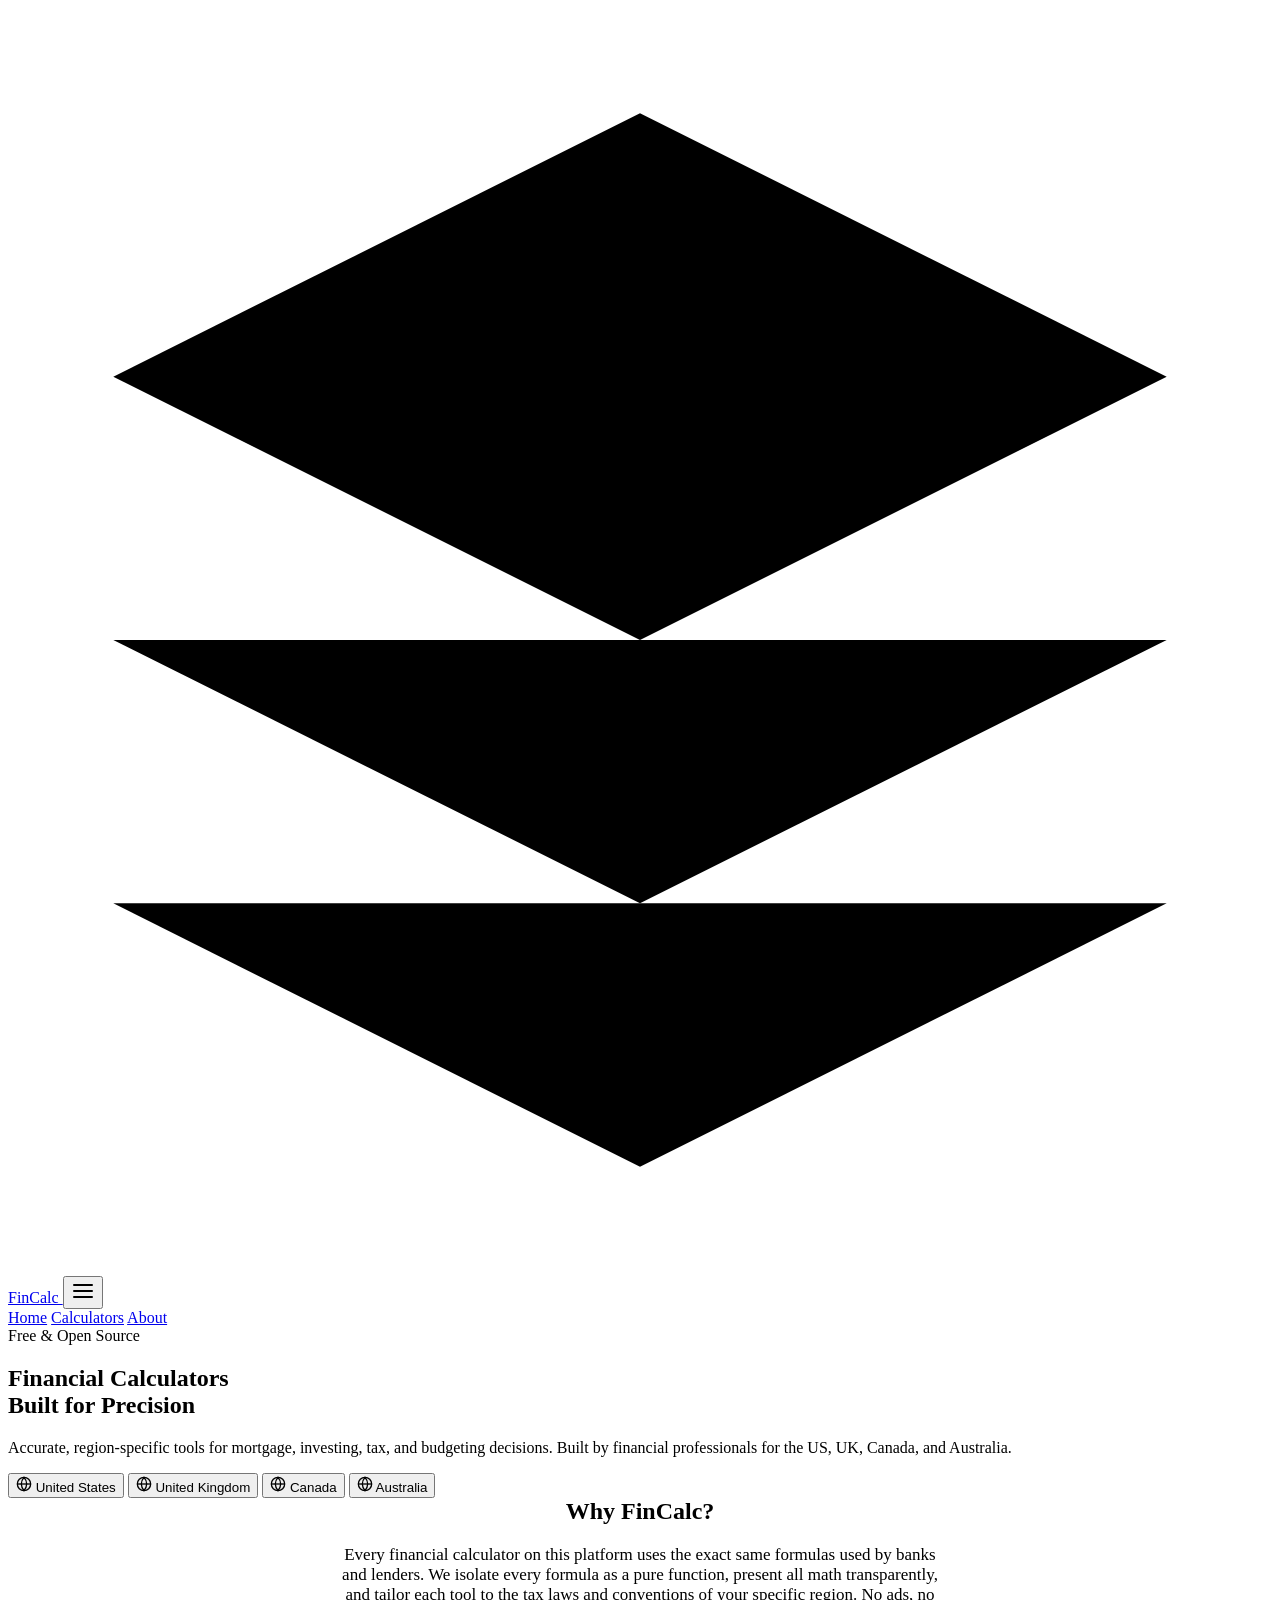
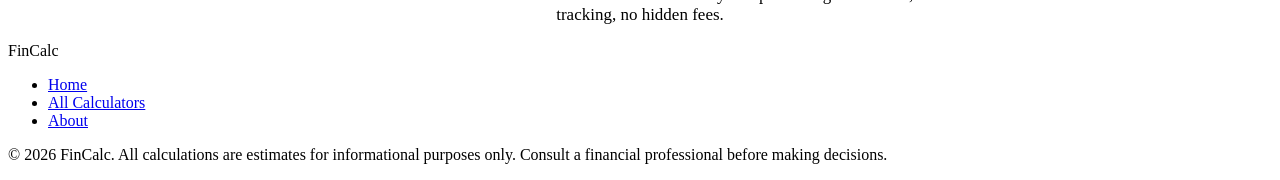
==== public/index.html @ a1a52db7 "Initial commit from v0" ====
<!DOCTYPE html>
<html lang="en">
<head>
  <meta charset="UTF-8" />
  <meta name="viewport" content="width=device-width, initial-scale=1.0" />
  <title>FinCalc | Free Financial Calculators for US, UK, Canada & Australia</title>
  <meta name="description" content="100+ free, accurate financial calculators for mortgage, investing, tax, and budgeting. Region-specific tools for the US, UK, Canada, and Australia." />
  <meta name="robots" content="index, follow" />
  <link rel="canonical" href="https://fincalc.tools/" />

  <link rel="preconnect" href="https://fonts.googleapis.com" />
  <link rel="preconnect" href="https://fonts.gstatic.com" crossorigin />
  <link href="https://fonts.googleapis.com/css2?family=Inter:wght@400;500;600;700;800&family=JetBrains+Mono:wght@400;600;700&display=swap" rel="stylesheet" />

  <link rel="stylesheet" href="/css/main.css" />

  <script type="application/ld+json">
  {
    "@context": "https://schema.org",
    "@type": "WebSite",
    "name": "FinCalc",
    "url": "https://fincalc.tools/",
    "description": "Free financial calculators for mortgage, investing, tax, and budgeting across the US, UK, Canada, and Australia.",
    "potentialAction": {
      "@type": "SearchAction",
      "target": "https://fincalc.tools/search?q={search_term_string}",
      "query-input": "required name=search_term_string"
    }
  }
  </script>
</head>
<body>

  <!-- Header -->
  <header class="site-header">
    <div class="container site-header__inner">
      <a href="/" class="site-logo">
        <span class="site-logo__icon">
          <svg viewBox="0 0 24 24"><path d="M12 2L2 7l10 5 10-5-10-5z"/><path d="M2 17l10 5 10-5"/><path d="M2 12l10 5 10-5"/></svg>
        </span>
        FinCalc
      </a>
      <button class="nav-mobile-toggle" aria-label="Toggle navigation" aria-expanded="false">
        <svg width="24" height="24" viewBox="0 0 24 24" fill="none" stroke="currentColor" stroke-width="2" stroke-linecap="round" stroke-linejoin="round"><line x1="3" y1="6" x2="21" y2="6"/><line x1="3" y1="12" x2="21" y2="12"/><line x1="3" y1="18" x2="21" y2="18"/></svg>
      </button>
      <nav class="site-nav" aria-label="Main navigation">
        <a href="/" class="site-nav__link site-nav__link--active">Home</a>
        <a href="#tools" class="site-nav__link">Calculators</a>
        <a href="#about" class="site-nav__link">About</a>
      </nav>
    </div>
  </header>

  <main>
    <!-- Hero -->
    <section class="hero">
      <div class="container">
        <span class="hero__badge">Free & Open Source</span>
        <h1>Financial Calculators<br />Built for Precision</h1>
        <p>
          Accurate, region-specific tools for mortgage, investing, tax, and budgeting decisions.
          Built by financial professionals for the US, UK, Canada, and Australia.
        </p>
      </div>
    </section>

    <!-- Tools Section -->
    <section id="tools" style="padding-bottom: var(--space-20);">
      <div class="container">
        <!-- Region Tabs -->
        <div class="region-tabs" role="tablist" aria-label="Select a region">
          <button class="region-tab region-tab--active" role="tab" aria-selected="true" data-region="us">
            <svg width="16" height="16" viewBox="0 0 24 24" fill="none" stroke="currentColor" stroke-width="2"><circle cx="12" cy="12" r="10"/><path d="M2 12h20"/><path d="M12 2a15.3 15.3 0 0 1 4 10 15.3 15.3 0 0 1-4 10 15.3 15.3 0 0 1-4-10 15.3 15.3 0 0 1 4-10z"/></svg>
            United States
          </button>
          <button class="region-tab" role="tab" aria-selected="false" data-region="uk">
            <svg width="16" height="16" viewBox="0 0 24 24" fill="none" stroke="currentColor" stroke-width="2"><circle cx="12" cy="12" r="10"/><path d="M2 12h20"/><path d="M12 2a15.3 15.3 0 0 1 4 10 15.3 15.3 0 0 1-4 10 15.3 15.3 0 0 1-4-10 15.3 15.3 0 0 1 4-10z"/></svg>
            United Kingdom
          </button>
          <button class="region-tab" role="tab" aria-selected="false" data-region="ca">
            <svg width="16" height="16" viewBox="0 0 24 24" fill="none" stroke="currentColor" stroke-width="2"><circle cx="12" cy="12" r="10"/><path d="M2 12h20"/><path d="M12 2a15.3 15.3 0 0 1 4 10 15.3 15.3 0 0 1-4 10 15.3 15.3 0 0 1-4-10 15.3 15.3 0 0 1 4-10z"/></svg>
            Canada
          </button>
          <button class="region-tab" role="tab" aria-selected="false" data-region="au">
            <svg width="16" height="16" viewBox="0 0 24 24" fill="none" stroke="currentColor" stroke-width="2"><circle cx="12" cy="12" r="10"/><path d="M2 12h20"/><path d="M12 2a15.3 15.3 0 0 1 4 10 15.3 15.3 0 0 1-4 10 15.3 15.3 0 0 1-4-10 15.3 15.3 0 0 1 4-10z"/></svg>
            Australia
          </button>
        </div>

        <!-- Tool Cards Grid -->
        <div class="tool-grid" id="tool-grid" role="tabpanel" aria-label="Available calculators">
          <!-- Dynamically populated by JS -->
        </div>
      </div>
    </section>

    <!-- About Section -->
    <section id="about" style="padding: var(--space-16) 0;">
      <div class="container container--narrow" style="text-align: center;">
        <h2 style="margin-top: 0;">Why FinCalc?</h2>
        <p style="font-size: 1.0625rem; max-width: 600px; margin-inline: auto;">
          Every financial calculator on this platform uses the exact same formulas used by banks and lenders.
          We isolate every formula as a pure function, present all math transparently, and tailor each tool
          to the tax laws and conventions of your specific region. No ads, no tracking, no hidden fees.
        </p>
      </div>
    </section>
  </main>

  <!-- Footer -->
  <footer class="site-footer">
    <div class="container site-footer__inner">
      <span class="site-footer__brand">FinCalc</span>
      <ul class="site-footer__links">
        <li><a href="/">Home</a></li>
        <li><a href="#tools">All Calculators</a></li>
        <li><a href="#about">About</a></li>
      </ul>
      <p class="site-footer__copy">
        &copy; 2026 FinCalc. All calculations are estimates for informational purposes only. Consult a financial professional before making decisions.
      </p>
    </div>
  </footer>

  <!-- Scripts -->
  <script type="module">
    import { renderToolCards, initMobileNav } from '/js/core/ui-engine.js';

    // Region tab switching
    const tabs = document.querySelectorAll('.region-tab');
    let activeRegion = 'us';

    function switchRegion(region) {
      activeRegion = region;
      tabs.forEach(tab => {
        const isActive = tab.getAttribute('data-region') === region;
        tab.classList.toggle('region-tab--active', isActive);
        tab.setAttribute('aria-selected', isActive);
      });
      renderToolCards(region, '#tool-grid');
    }

    tabs.forEach(tab => {
      tab.addEventListener('click', () => {
        switchRegion(tab.getAttribute('data-region'));
      });
    });

    // Initial render
    switchRegion('us');
    initMobileNav();
  </script>

</body>
</html>
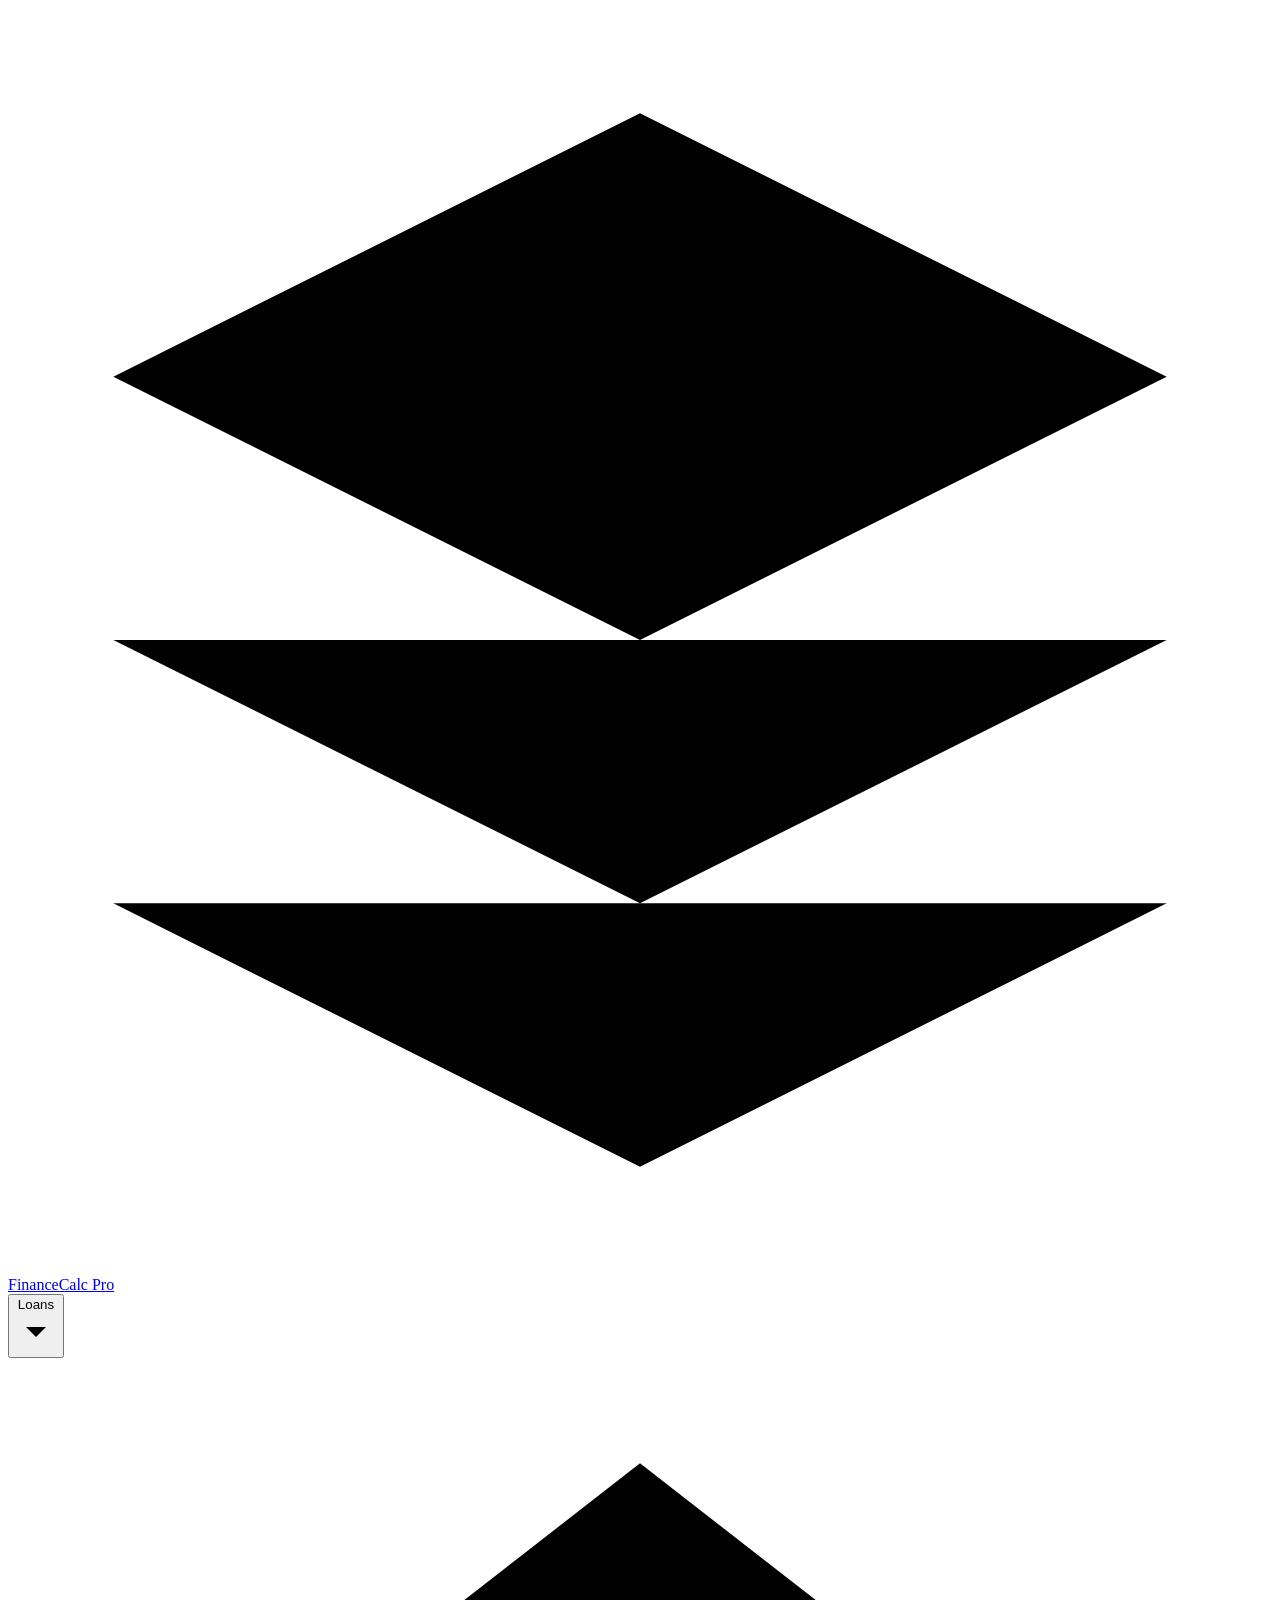
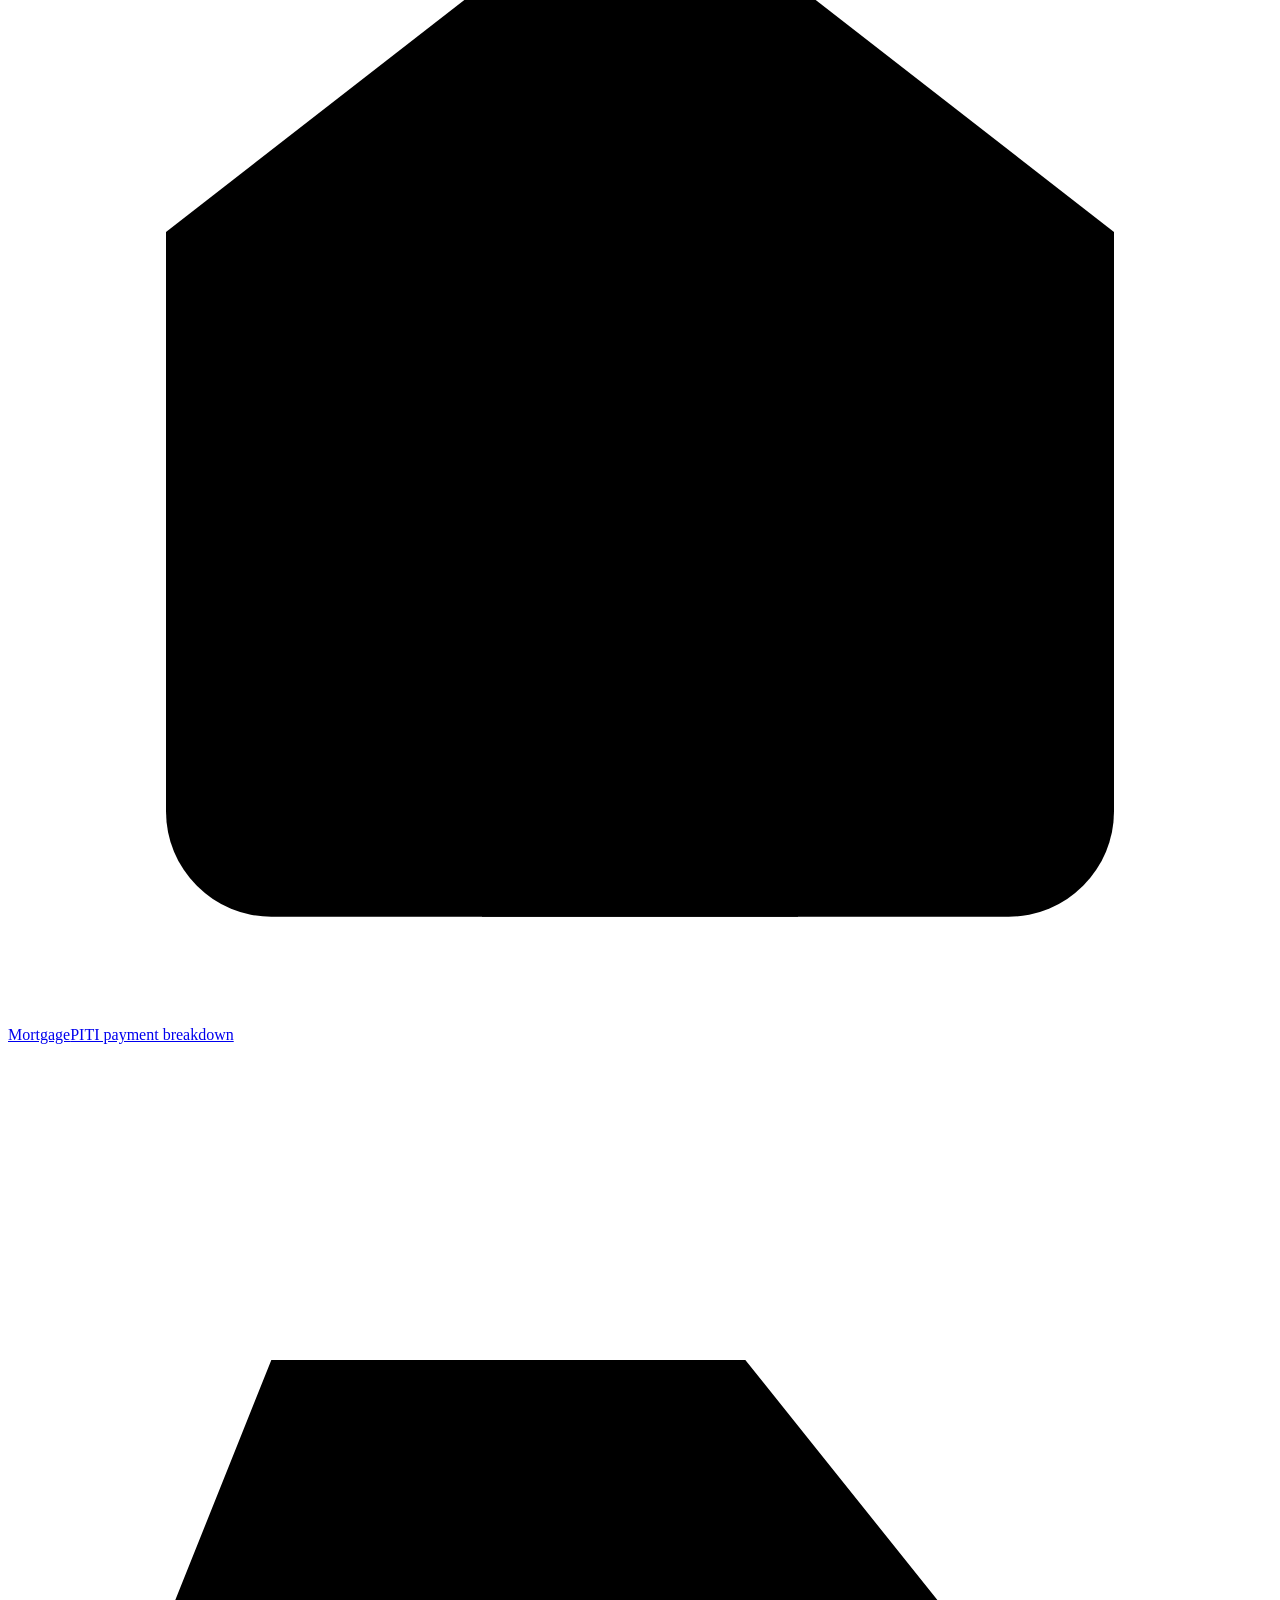
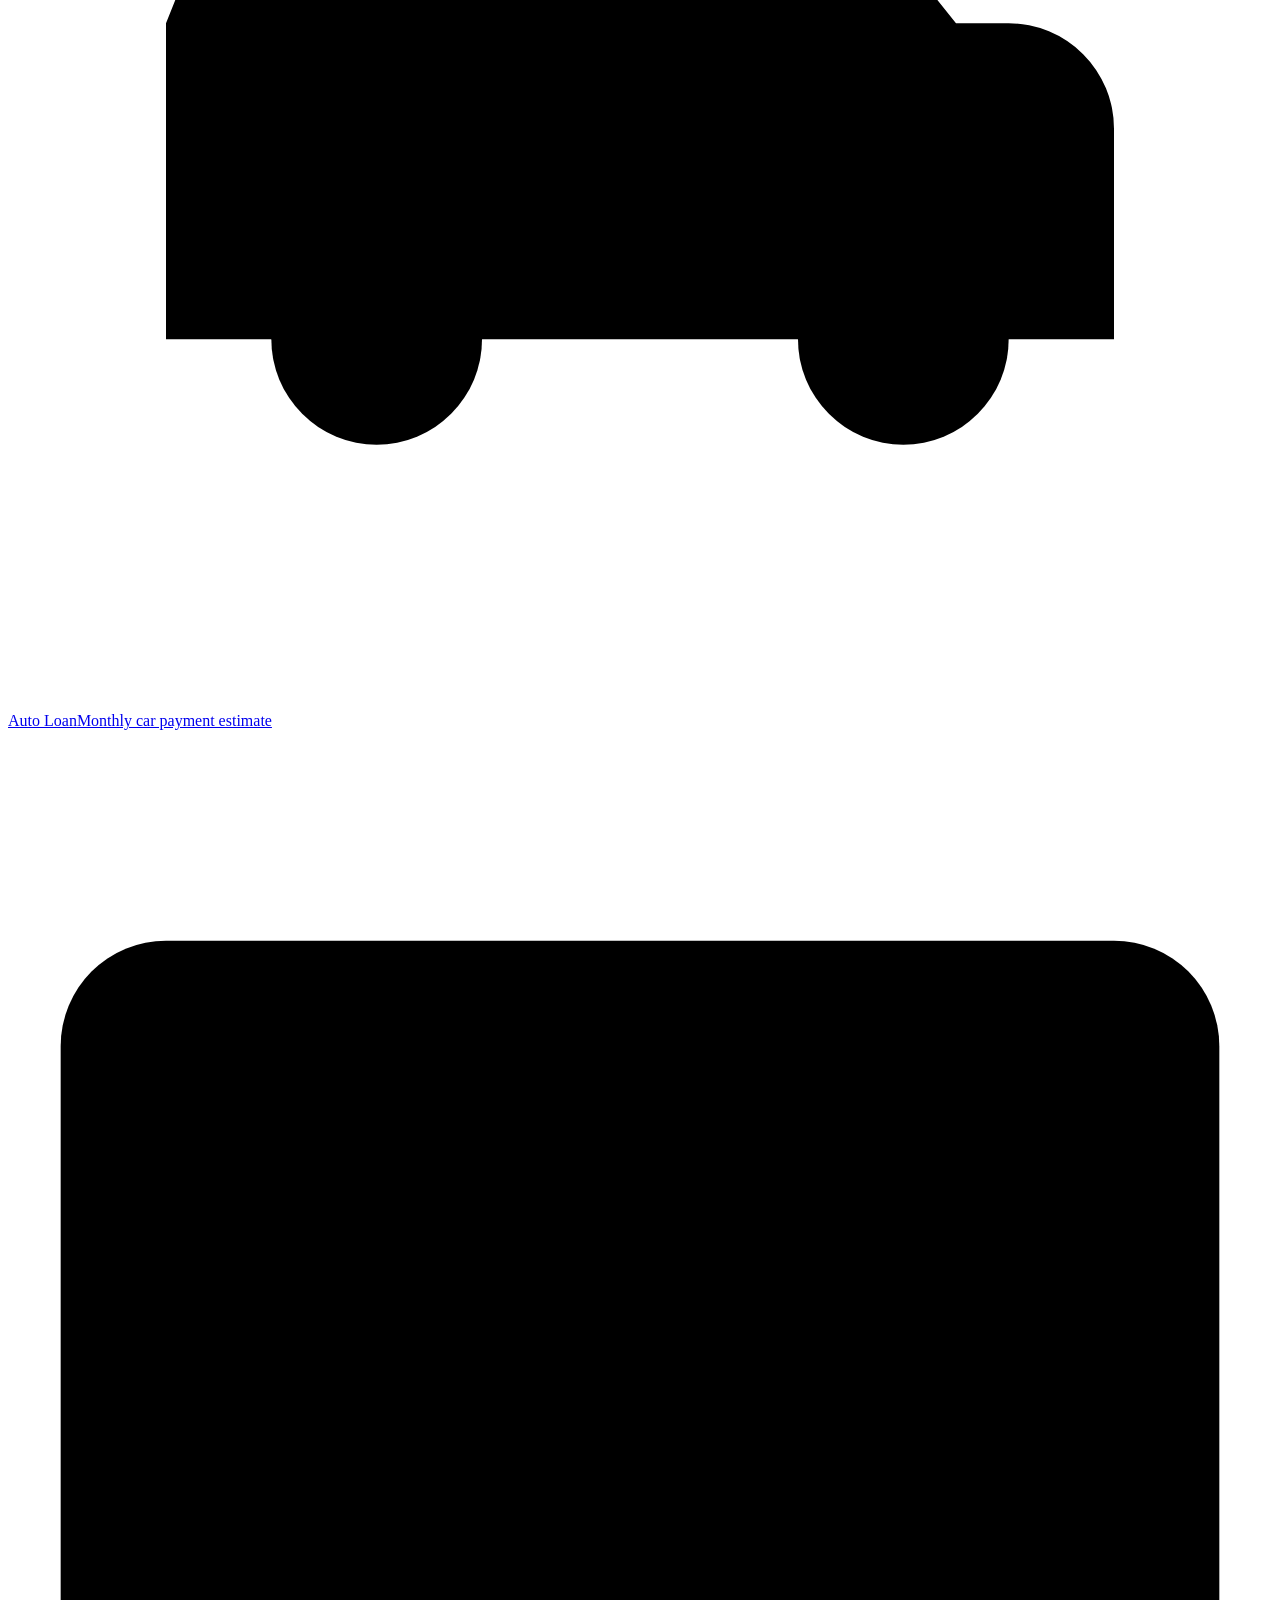
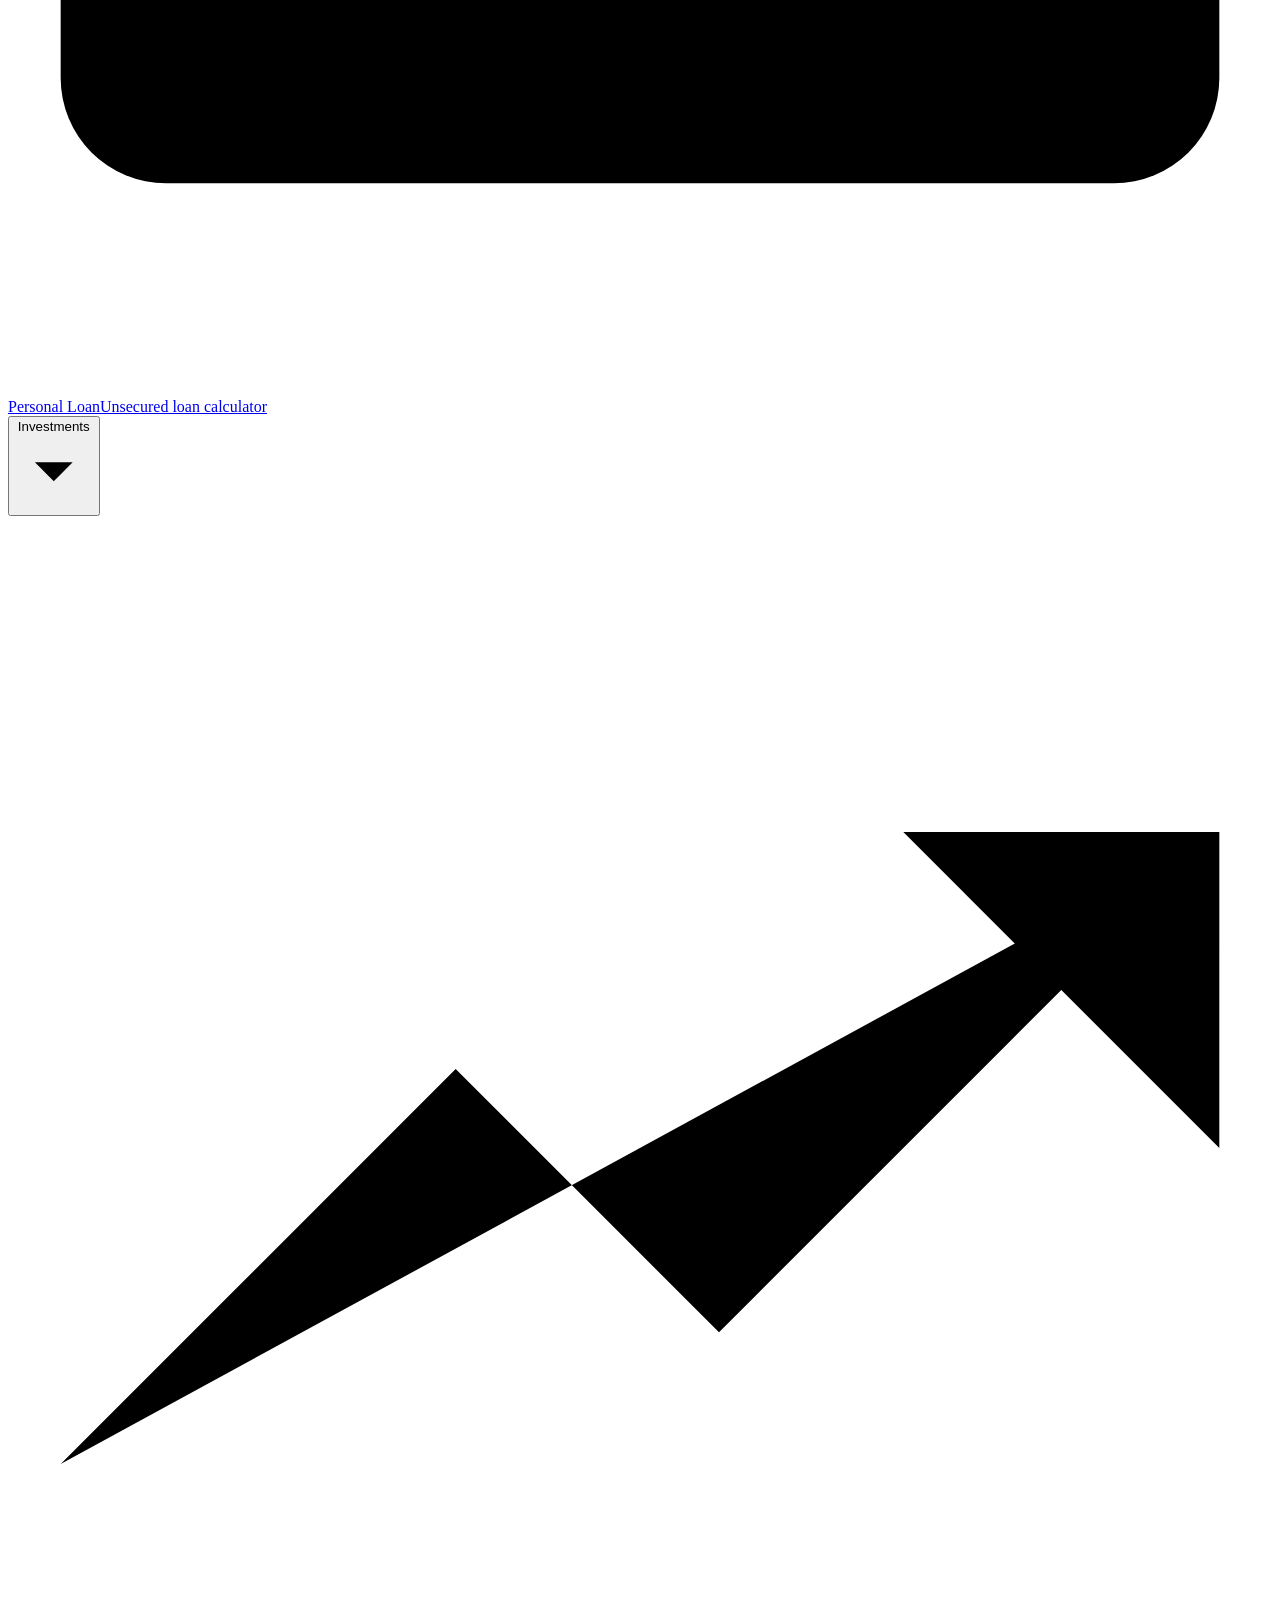
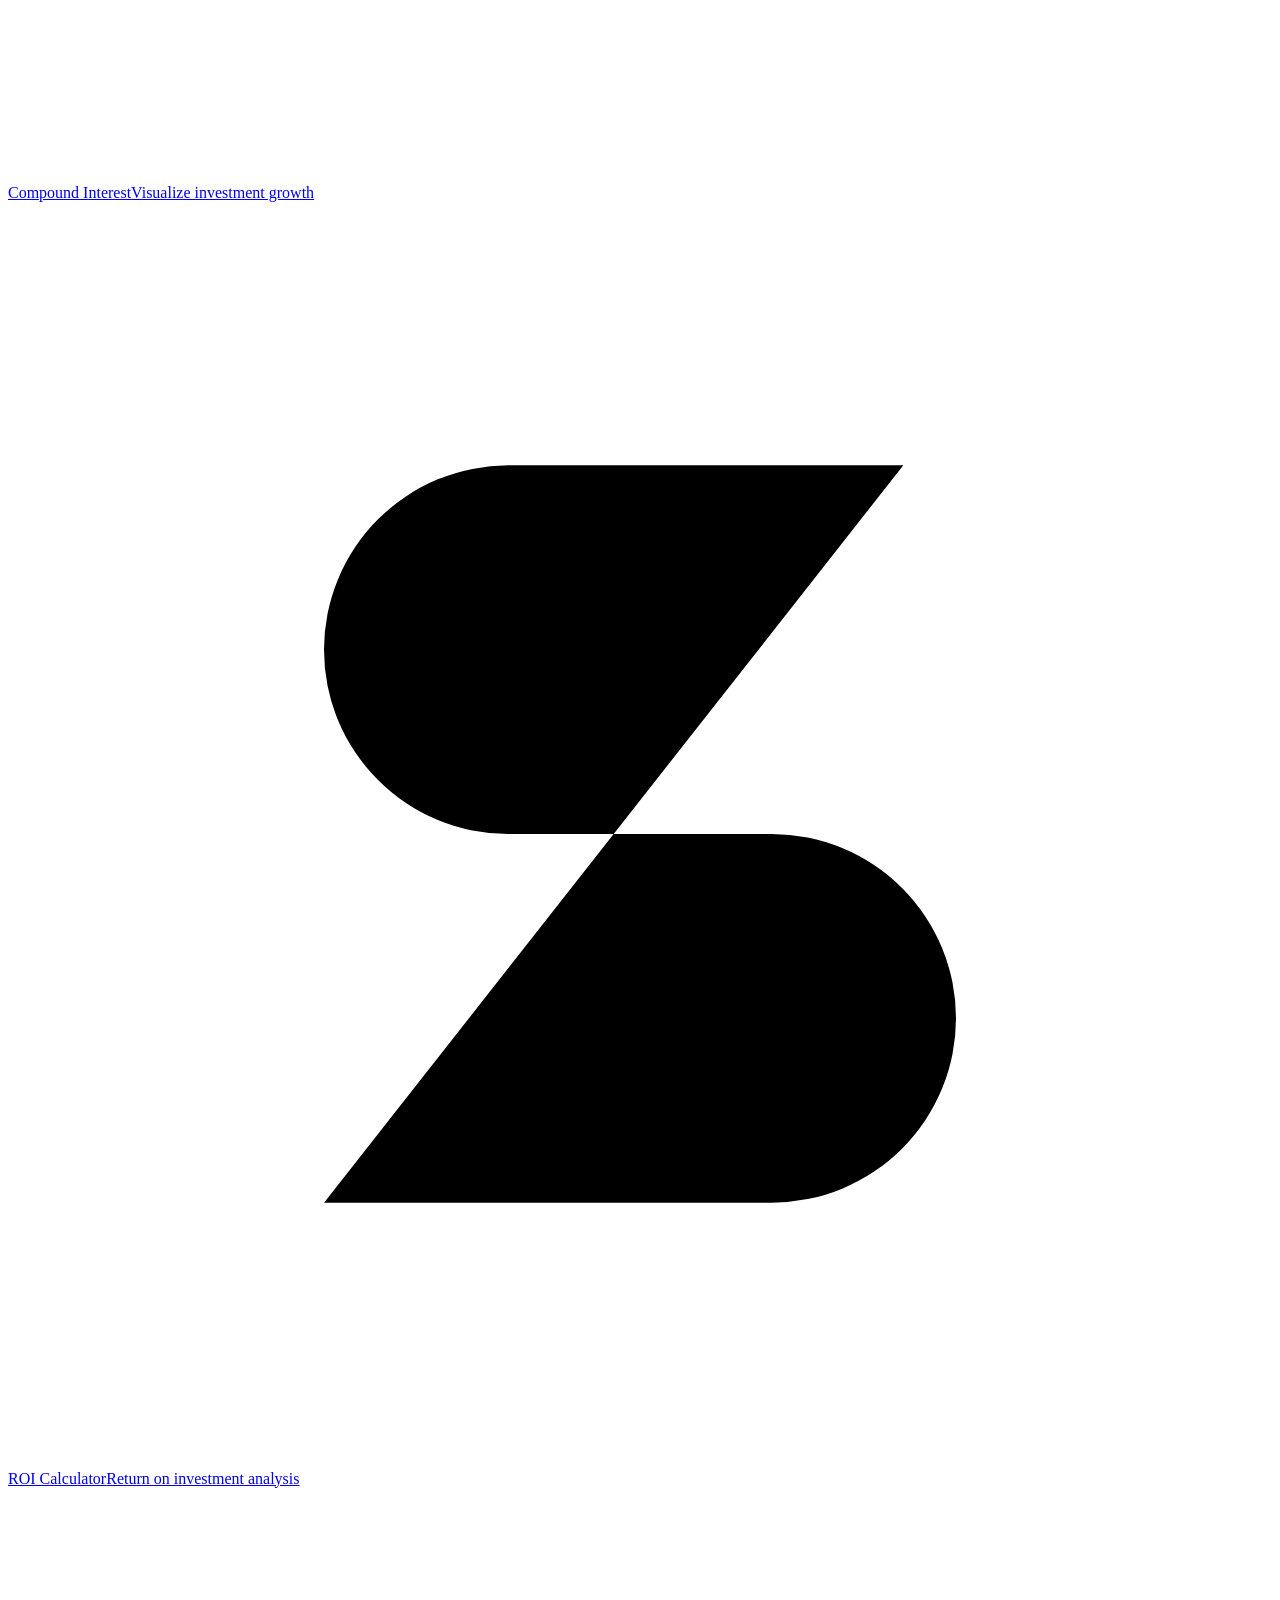
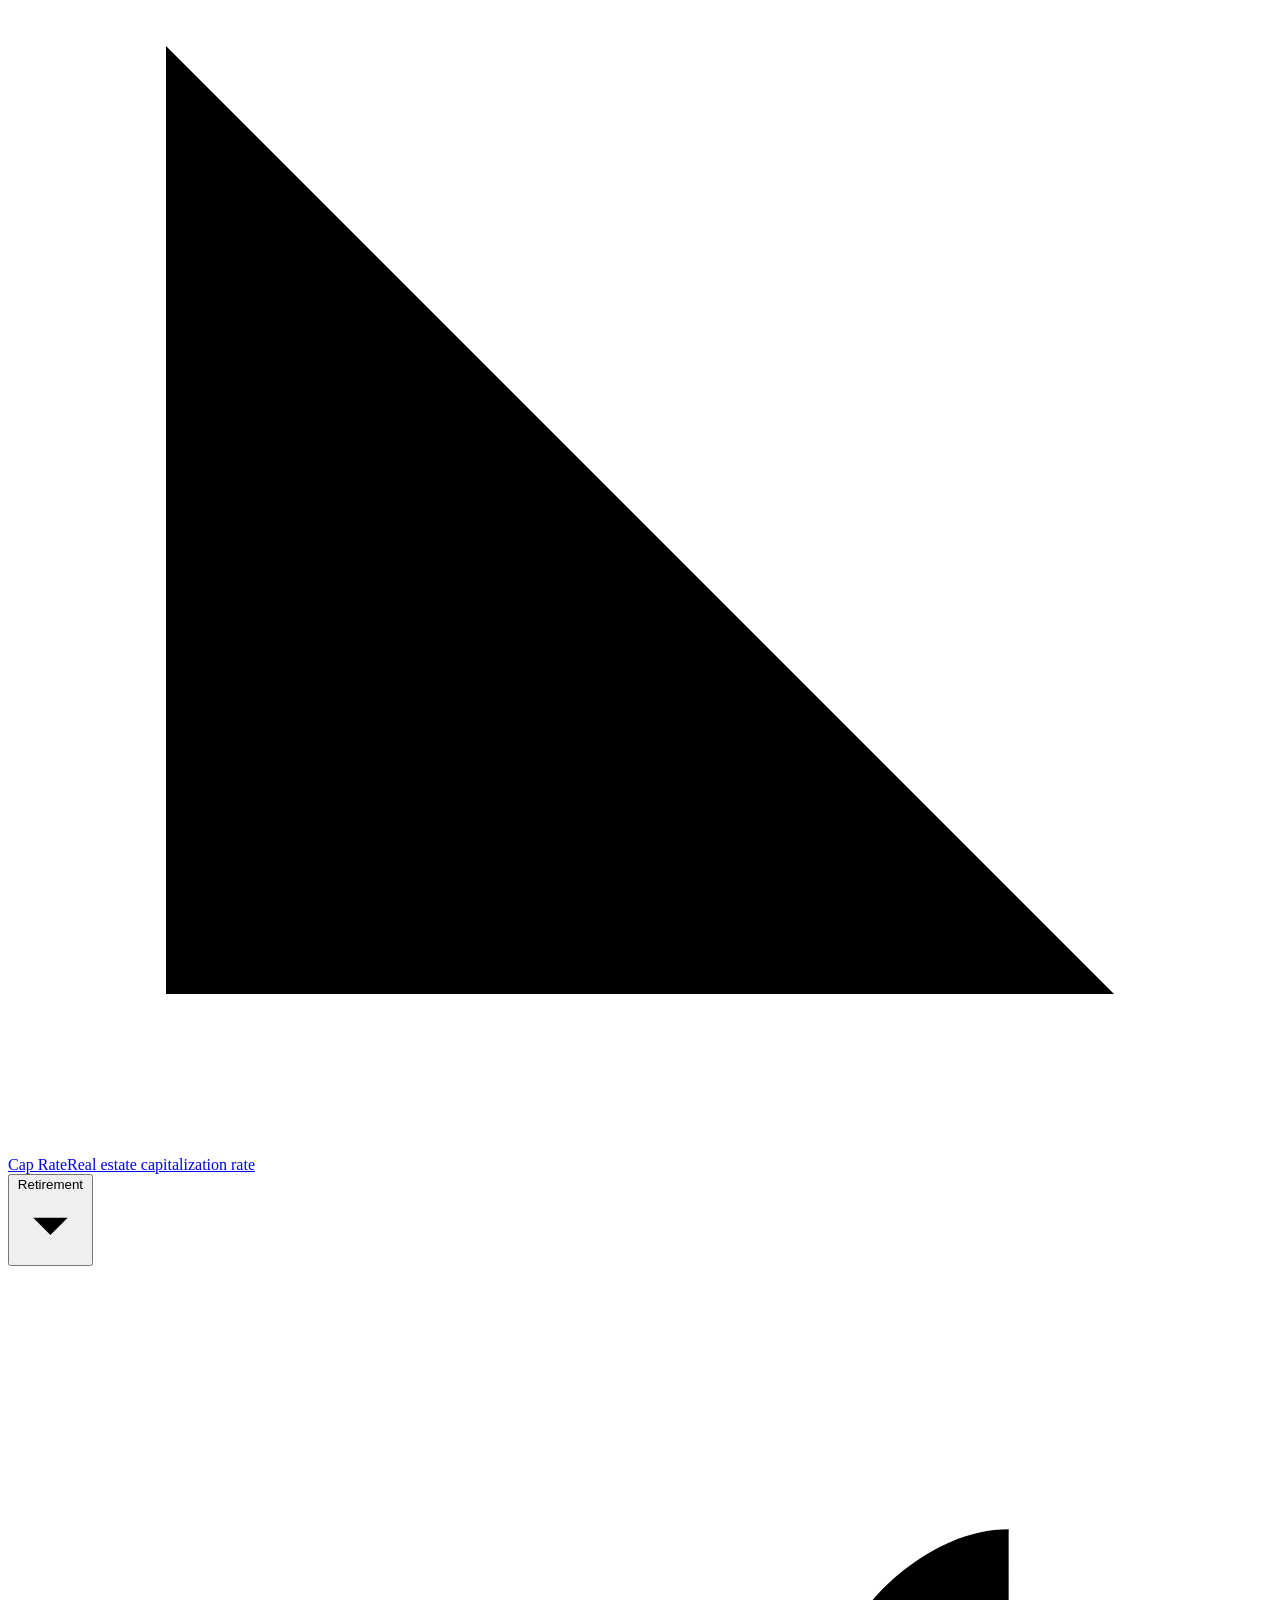
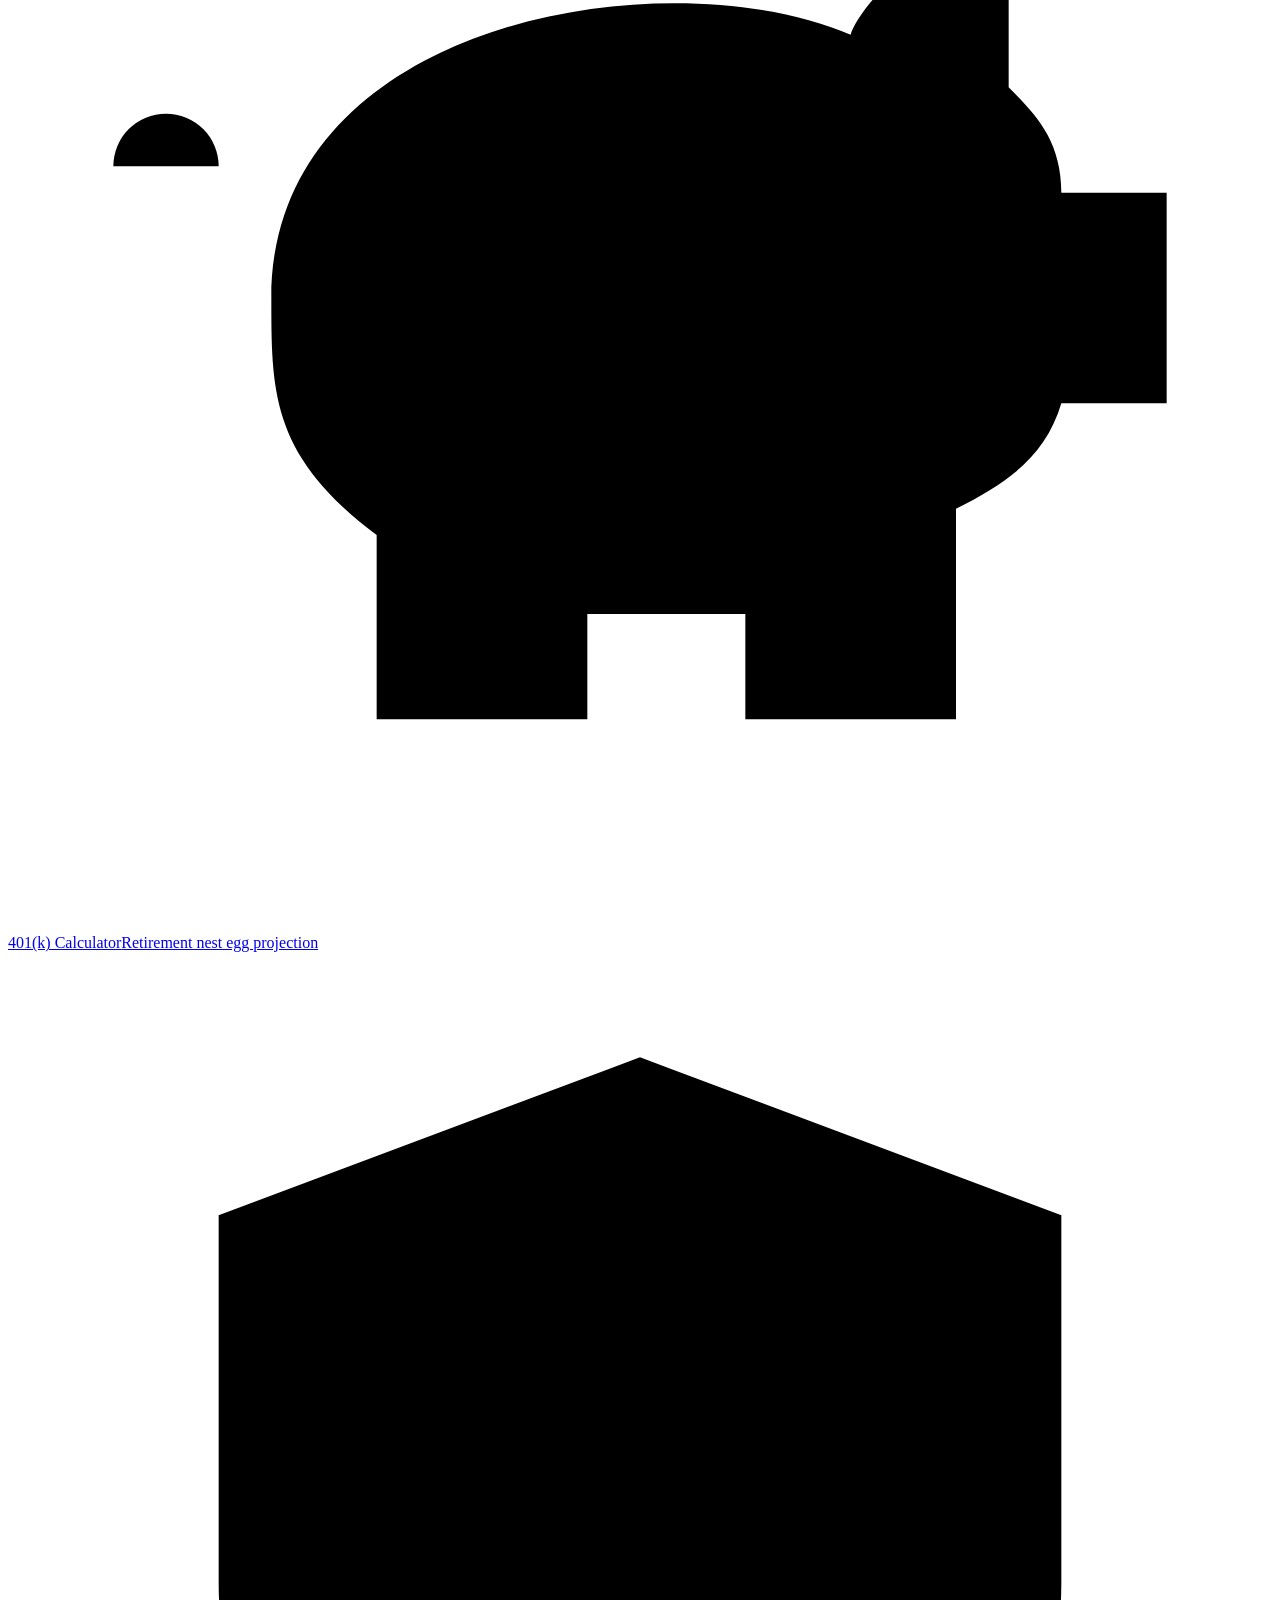
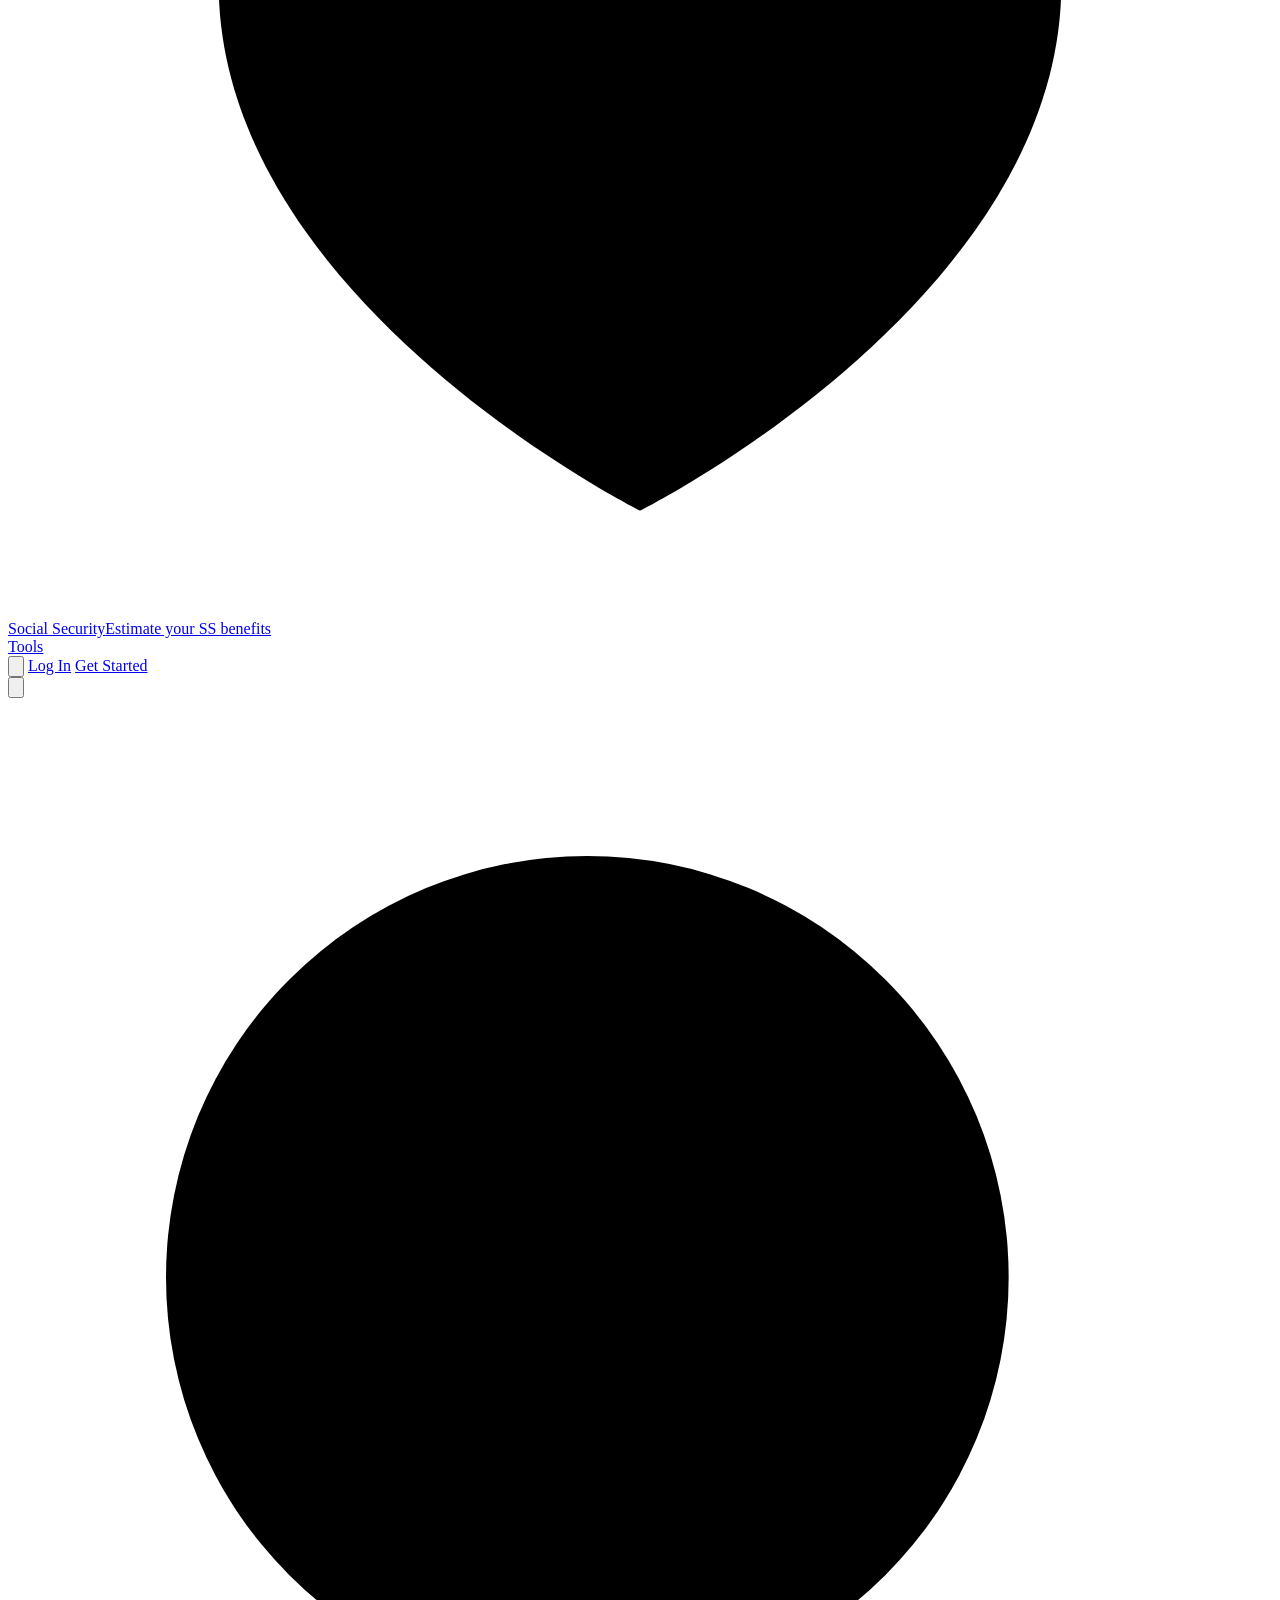
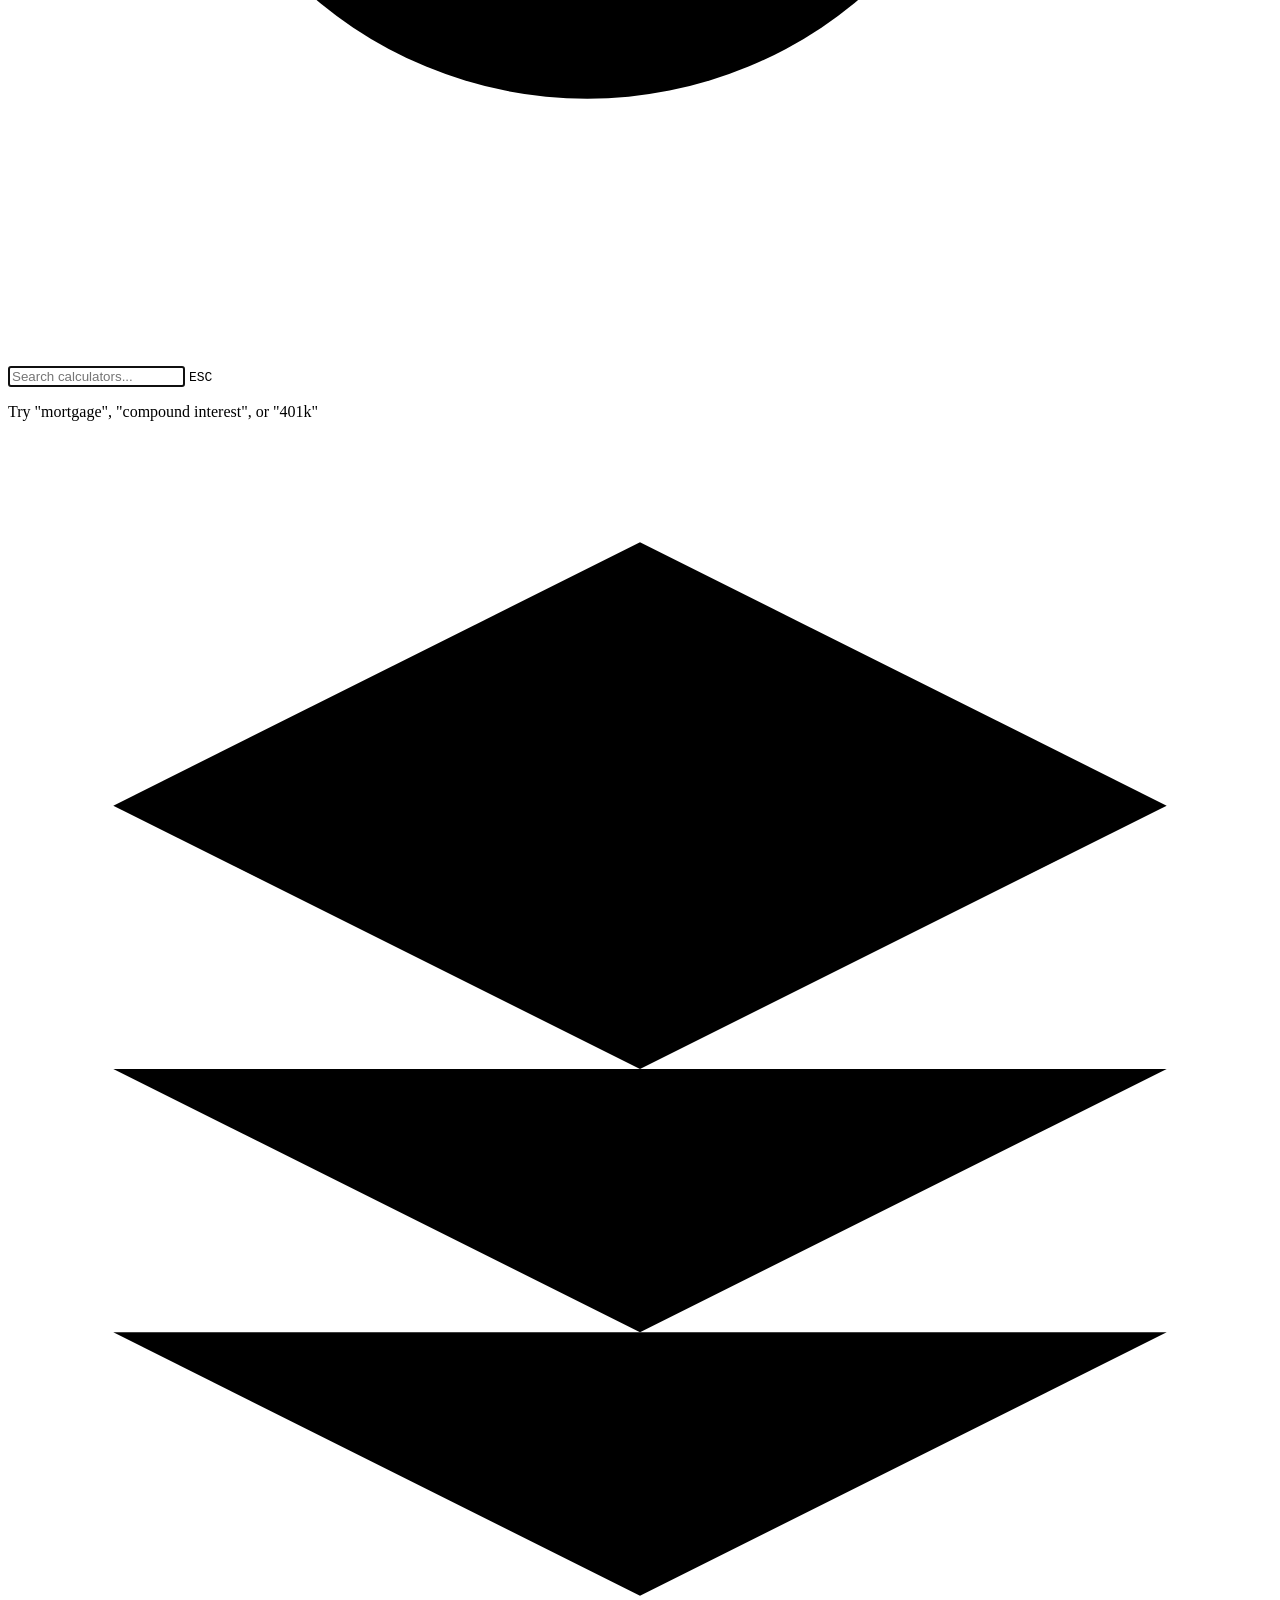
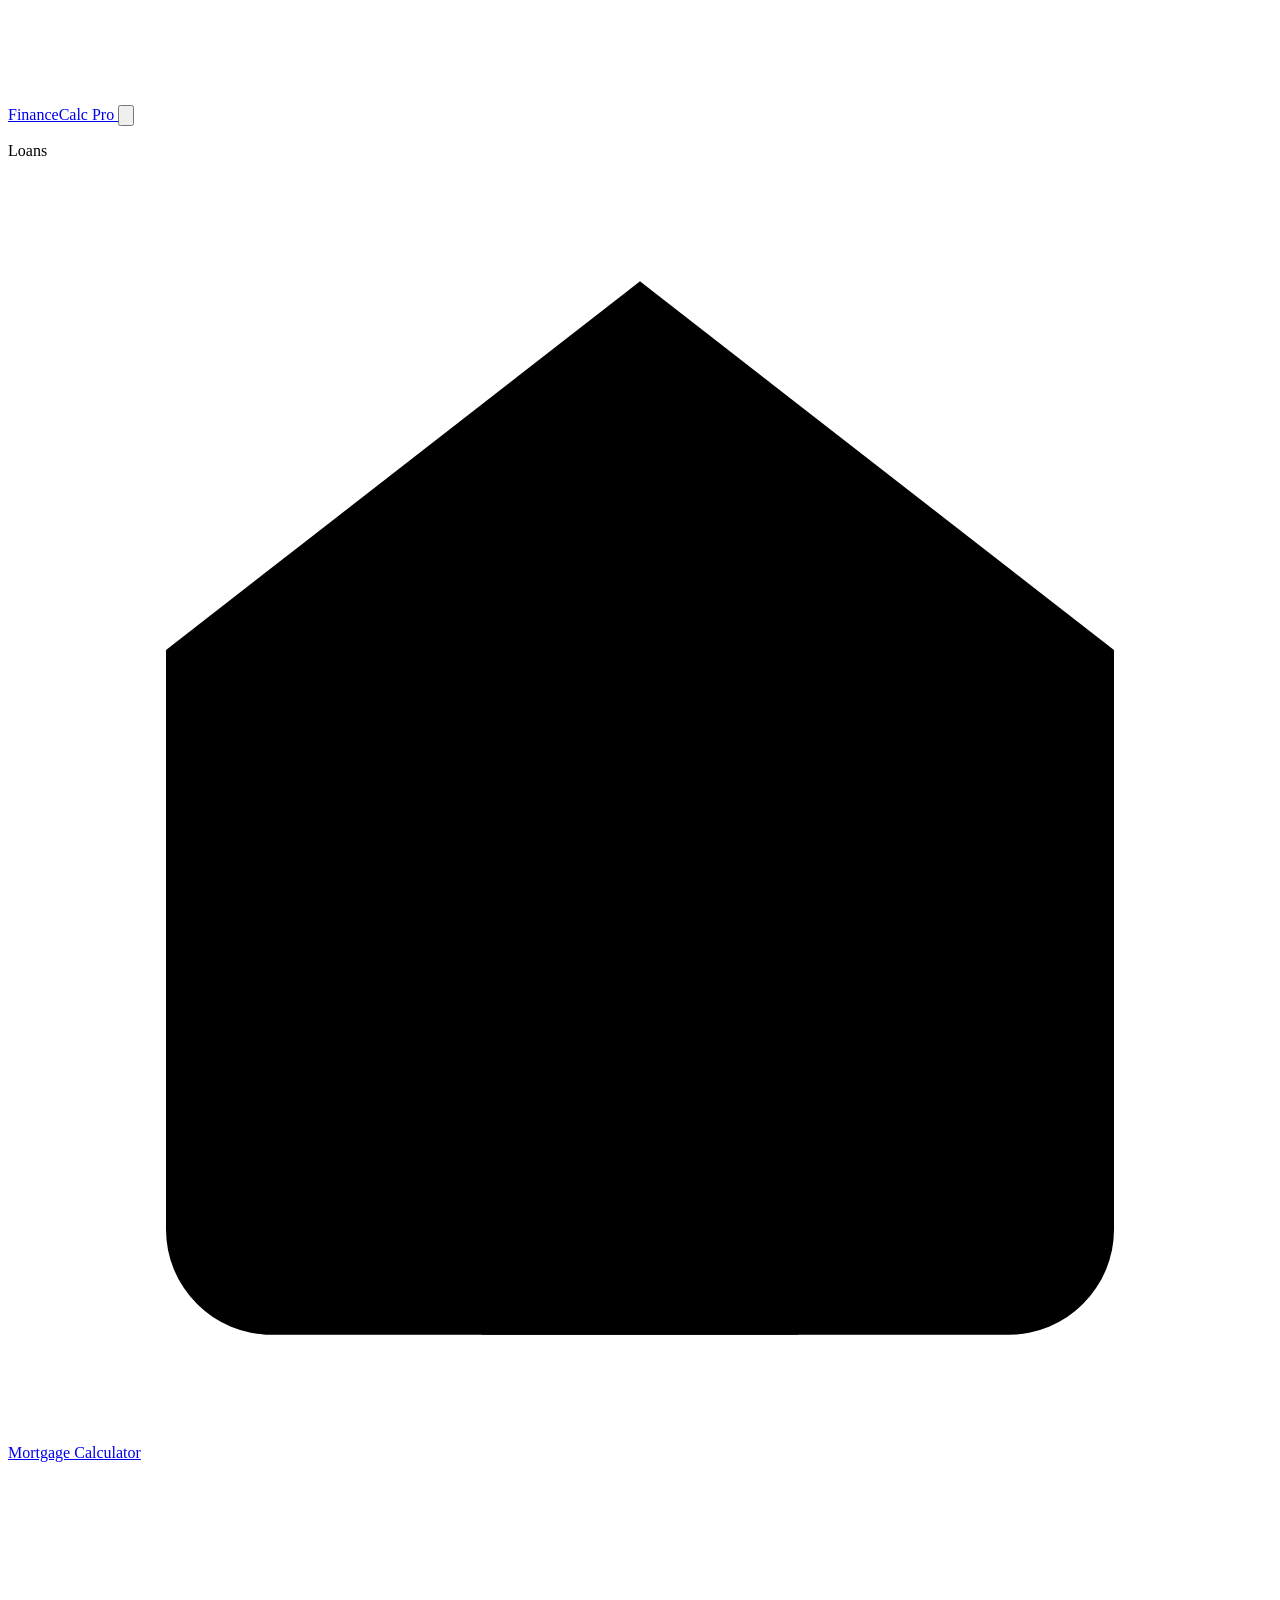
==== commit cd33963c: "feat: implement production-grade sticky navigation header Update HTML and JS for new branded header " ====
--- a/public/index.html
+++ b/public/index.html
@@ -32,24 +32,178 @@
 <body>
 
   <!-- Header -->
-  <header class="site-header">
+  <header class="site-header" role="banner">
     <div class="container site-header__inner">
+      <!-- Brand -->
       <a href="/" class="site-logo">
         <span class="site-logo__icon">
           <svg viewBox="0 0 24 24"><path d="M12 2L2 7l10 5 10-5-10-5z"/><path d="M2 17l10 5 10-5"/><path d="M2 12l10 5 10-5"/></svg>
         </span>
-        FinCalc
-      </a>
-      <button class="nav-mobile-toggle" aria-label="Toggle navigation" aria-expanded="false">
-        <svg width="24" height="24" viewBox="0 0 24 24" fill="none" stroke="currentColor" stroke-width="2" stroke-linecap="round" stroke-linejoin="round"><line x1="3" y1="6" x2="21" y2="6"/><line x1="3" y1="12" x2="21" y2="12"/><line x1="3" y1="18" x2="21" y2="18"/></svg>
+        FinanceCalc Pro
+      </a>
+
+      <!-- Center Navigation -->
+      <nav class="site-nav" aria-label="Main navigation">
+        <!-- Loans Dropdown -->
+        <div class="nav-item" data-dropdown>
+          <button class="nav-item__trigger" aria-expanded="false" aria-haspopup="true">
+            Loans
+            <svg class="nav-item__chevron" viewBox="0 0 24 24"><polyline points="6 9 12 15 18 9"/></svg>
+          </button>
+          <div class="nav-dropdown" role="menu">
+            <a href="/us/mortgage-calculator/" class="nav-dropdown__link" role="menuitem">
+              <span class="nav-dropdown__icon"><svg viewBox="0 0 24 24"><path d="M3 9l9-7 9 7v11a2 2 0 0 1-2 2H5a2 2 0 0 1-2-2z"/><polyline points="9 22 9 12 15 12 15 22"/></svg></span>
+              <span class="nav-dropdown__text"><span class="nav-dropdown__label">Mortgage</span><span class="nav-dropdown__hint">PITI payment breakdown</span></span>
+            </a>
+            <a href="/us/car-loan-calculator/" class="nav-dropdown__link" role="menuitem">
+              <span class="nav-dropdown__icon"><svg viewBox="0 0 24 24"><circle cx="7" cy="17" r="2"/><circle cx="17" cy="17" r="2"/><path d="M5 17H3v-6l2-5h9l4 5h1a2 2 0 0 1 2 2v4h-2"/><path d="M9 17h6"/></svg></span>
+              <span class="nav-dropdown__text"><span class="nav-dropdown__label">Auto Loan</span><span class="nav-dropdown__hint">Monthly car payment estimate</span></span>
+            </a>
+            <a href="/us/personal-loan-calculator/" class="nav-dropdown__link" role="menuitem">
+              <span class="nav-dropdown__icon"><svg viewBox="0 0 24 24"><rect x="1" y="4" width="22" height="16" rx="2" ry="2"/><line x1="1" y1="10" x2="23" y2="10"/></svg></span>
+              <span class="nav-dropdown__text"><span class="nav-dropdown__label">Personal Loan</span><span class="nav-dropdown__hint">Unsecured loan calculator</span></span>
+            </a>
+          </div>
+        </div>
+
+        <!-- Investments Dropdown -->
+        <div class="nav-item" data-dropdown>
+          <button class="nav-item__trigger" aria-expanded="false" aria-haspopup="true">
+            Investments
+            <svg class="nav-item__chevron" viewBox="0 0 24 24"><polyline points="6 9 12 15 18 9"/></svg>
+          </button>
+          <div class="nav-dropdown" role="menu">
+            <a href="/us/compound-interest-calculator/" class="nav-dropdown__link" role="menuitem">
+              <span class="nav-dropdown__icon"><svg viewBox="0 0 24 24"><polyline points="23 6 13.5 15.5 8.5 10.5 1 18"/><polyline points="17 6 23 6 23 12"/></svg></span>
+              <span class="nav-dropdown__text"><span class="nav-dropdown__label">Compound Interest</span><span class="nav-dropdown__hint">Visualize investment growth</span></span>
+            </a>
+            <a href="/us/roi-calculator/" class="nav-dropdown__link" role="menuitem">
+              <span class="nav-dropdown__icon"><svg viewBox="0 0 24 24"><line x1="12" y1="1" x2="12" y2="23"/><path d="M17 5H9.5a3.5 3.5 0 0 0 0 7h5a3.5 3.5 0 0 1 0 7H6"/></svg></span>
+              <span class="nav-dropdown__text"><span class="nav-dropdown__label">ROI Calculator</span><span class="nav-dropdown__hint">Return on investment analysis</span></span>
+            </a>
+            <a href="/us/cap-rate-calculator/" class="nav-dropdown__link" role="menuitem">
+              <span class="nav-dropdown__icon"><svg viewBox="0 0 24 24"><path d="M3 3v18h18"/><path d="M18 17V9"/><path d="M13 17V5"/><path d="M8 17v-3"/></svg></span>
+              <span class="nav-dropdown__text"><span class="nav-dropdown__label">Cap Rate</span><span class="nav-dropdown__hint">Real estate capitalization rate</span></span>
+            </a>
+          </div>
+        </div>
+
+        <!-- Retirement Dropdown -->
+        <div class="nav-item" data-dropdown>
+          <button class="nav-item__trigger" aria-expanded="false" aria-haspopup="true">
+            Retirement
+            <svg class="nav-item__chevron" viewBox="0 0 24 24"><polyline points="6 9 12 15 18 9"/></svg>
+          </button>
+          <div class="nav-dropdown" role="menu">
+            <a href="/us/retirement-savings-calculator/" class="nav-dropdown__link" role="menuitem">
+              <span class="nav-dropdown__icon"><svg viewBox="0 0 24 24"><path d="M19 5c-1.5 0-2.8 1.4-3 2-3.5-1.5-11-.3-11 5 0 1.8 0 3 2 4.5V20h4v-2h3v2h4v-4c1-.5 1.7-1 2-2h2v-4h-2c0-1-.5-1.5-1-2"/><path d="M2 9.5a1 1 0 1 1 2 0"/></svg></span>
+              <span class="nav-dropdown__text"><span class="nav-dropdown__label">401(k) Calculator</span><span class="nav-dropdown__hint">Retirement nest egg projection</span></span>
+            </a>
+            <a href="/us/social-security-calculator/" class="nav-dropdown__link" role="menuitem">
+              <span class="nav-dropdown__icon"><svg viewBox="0 0 24 24"><path d="M12 22s8-4 8-10V5l-8-3-8 3v7c0 6 8 10 8 10z"/></svg></span>
+              <span class="nav-dropdown__text"><span class="nav-dropdown__label">Social Security</span><span class="nav-dropdown__hint">Estimate your SS benefits</span></span>
+            </a>
+          </div>
+        </div>
+
+        <!-- Tools Direct Link -->
+        <a href="/#tools" class="nav-item__trigger">Tools</a>
+      </nav>
+
+      <!-- Right Utility -->
+      <div class="header-utility">
+        <button class="header-search-btn" aria-label="Open search" data-search-toggle>
+          <svg viewBox="0 0 24 24"><circle cx="11" cy="11" r="8"/><line x1="21" y1="21" x2="16.65" y2="16.65"/></svg>
+        </button>
+        <a href="/login" class="header-login">Log In</a>
+        <a href="/start" class="header-cta">Get Started</a>
+      </div>
+
+      <!-- Mobile Menu Toggle -->
+      <button class="nav-mobile-toggle" aria-label="Open menu" aria-expanded="false" data-mobile-toggle>
+        <svg viewBox="0 0 24 24"><line x1="3" y1="6" x2="21" y2="6"/><line x1="3" y1="12" x2="21" y2="12"/><line x1="3" y1="18" x2="21" y2="18"/></svg>
       </button>
-      <nav class="site-nav" aria-label="Main navigation">
-        <a href="/" class="site-nav__link site-nav__link--active">Home</a>
-        <a href="#tools" class="site-nav__link">Calculators</a>
-        <a href="#about" class="site-nav__link">About</a>
-      </nav>
     </div>
   </header>
+
+  <!-- Search Overlay -->
+  <div class="search-overlay" id="search-overlay" aria-hidden="true" role="dialog" aria-label="Search calculators">
+    <div class="search-overlay__inner">
+      <div class="search-overlay__bar">
+        <svg viewBox="0 0 24 24"><circle cx="11" cy="11" r="8"/><line x1="21" y1="21" x2="16.65" y2="16.65"/></svg>
+        <input class="search-overlay__input" type="search" placeholder="Search calculators..." aria-label="Search calculators" autofocus />
+        <kbd class="search-overlay__kbd">ESC</kbd>
+      </div>
+      <div class="search-overlay__hints">
+        <p>Try "mortgage", "compound interest", or "401k"</p>
+      </div>
+    </div>
+  </div>
+
+  <!-- Mobile Navigation Panel -->
+  <div class="mobile-nav-backdrop" id="mobile-nav-backdrop" aria-hidden="true"></div>
+  <aside class="mobile-nav-panel" id="mobile-nav-panel" aria-label="Mobile navigation" aria-hidden="true">
+    <div class="mobile-nav__header">
+      <a href="/" class="site-logo" style="margin-right:0;">
+        <span class="site-logo__icon">
+          <svg viewBox="0 0 24 24"><path d="M12 2L2 7l10 5 10-5-10-5z"/><path d="M2 17l10 5 10-5"/><path d="M2 12l10 5 10-5"/></svg>
+        </span>
+        FinanceCalc Pro
+      </a>
+      <button class="mobile-nav__close" aria-label="Close menu" data-mobile-close>
+        <svg viewBox="0 0 24 24"><line x1="18" y1="6" x2="6" y2="18"/><line x1="6" y1="6" x2="18" y2="18"/></svg>
+      </button>
+    </div>
+    <div class="mobile-nav__body">
+      <p class="mobile-nav__section-title">Loans</p>
+      <a href="/us/mortgage-calculator/" class="mobile-nav__link">
+        <svg viewBox="0 0 24 24"><path d="M3 9l9-7 9 7v11a2 2 0 0 1-2 2H5a2 2 0 0 1-2-2z"/><polyline points="9 22 9 12 15 12 15 22"/></svg>
+        Mortgage Calculator
+      </a>
+      <a href="/us/car-loan-calculator/" class="mobile-nav__link">
+        <svg viewBox="0 0 24 24"><circle cx="7" cy="17" r="2"/><circle cx="17" cy="17" r="2"/><path d="M5 17H3v-6l2-5h9l4 5h1a2 2 0 0 1 2 2v4h-2"/><path d="M9 17h6"/></svg>
+        Auto Loan
+      </a>
+      <a href="/us/personal-loan-calculator/" class="mobile-nav__link">
+        <svg viewBox="0 0 24 24"><rect x="1" y="4" width="22" height="16" rx="2" ry="2"/><line x1="1" y1="10" x2="23" y2="10"/></svg>
+        Personal Loan
+      </a>
+
+      <p class="mobile-nav__section-title">Investments</p>
+      <a href="/us/compound-interest-calculator/" class="mobile-nav__link">
+        <svg viewBox="0 0 24 24"><polyline points="23 6 13.5 15.5 8.5 10.5 1 18"/><polyline points="17 6 23 6 23 12"/></svg>
+        Compound Interest
+      </a>
+      <a href="/us/roi-calculator/" class="mobile-nav__link">
+        <svg viewBox="0 0 24 24"><line x1="12" y1="1" x2="12" y2="23"/><path d="M17 5H9.5a3.5 3.5 0 0 0 0 7h5a3.5 3.5 0 0 1 0 7H6"/></svg>
+        ROI Calculator
+      </a>
+      <a href="/us/cap-rate-calculator/" class="mobile-nav__link">
+        <svg viewBox="0 0 24 24"><path d="M3 3v18h18"/><path d="M18 17V9"/><path d="M13 17V5"/><path d="M8 17v-3"/></svg>
+        Cap Rate
+      </a>
+
+      <p class="mobile-nav__section-title">Retirement</p>
+      <a href="/us/retirement-savings-calculator/" class="mobile-nav__link">
+        <svg viewBox="0 0 24 24"><path d="M19 5c-1.5 0-2.8 1.4-3 2-3.5-1.5-11-.3-11 5 0 1.8 0 3 2 4.5V20h4v-2h3v2h4v-4c1-.5 1.7-1 2-2h2v-4h-2c0-1-.5-1.5-1-2"/><path d="M2 9.5a1 1 0 1 1 2 0"/></svg>
+        401(k) Calculator
+      </a>
+      <a href="/us/social-security-calculator/" class="mobile-nav__link">
+        <svg viewBox="0 0 24 24"><path d="M12 22s8-4 8-10V5l-8-3-8 3v7c0 6 8 10 8 10z"/></svg>
+        Social Security
+      </a>
+
+      <p class="mobile-nav__section-title">Resources</p>
+      <a href="/#tools" class="mobile-nav__link">
+        <svg viewBox="0 0 24 24"><rect x="3" y="3" width="7" height="7"/><rect x="14" y="3" width="7" height="7"/><rect x="3" y="14" width="7" height="7"/><rect x="14" y="14" width="7" height="7"/></svg>
+        All Tools
+      </a>
+    </div>
+    <div class="mobile-nav__footer">
+      <a href="/start" class="header-cta">Get Started</a>
+      <a href="/login" class="header-login">Log In</a>
+    </div>
+  </aside>
 
   <main>
     <!-- Hero -->
@@ -124,7 +278,7 @@
 
   <!-- Scripts -->
   <script type="module">
-    import { renderToolCards, initMobileNav } from '/js/core/ui-engine.js';
+    import { renderToolCards, initDropdowns, initSearchOverlay, initMobilePanel } from '/js/core/ui-engine.js';
 
     // Region tab switching
     const tabs = document.querySelectorAll('.region-tab');
@@ -148,7 +302,11 @@
 
     // Initial render
     switchRegion('us');
-    initMobileNav();
+
+    // Header interactivity
+    initDropdowns();
+    initSearchOverlay();
+    initMobilePanel();
   </script>
 
 </body>
